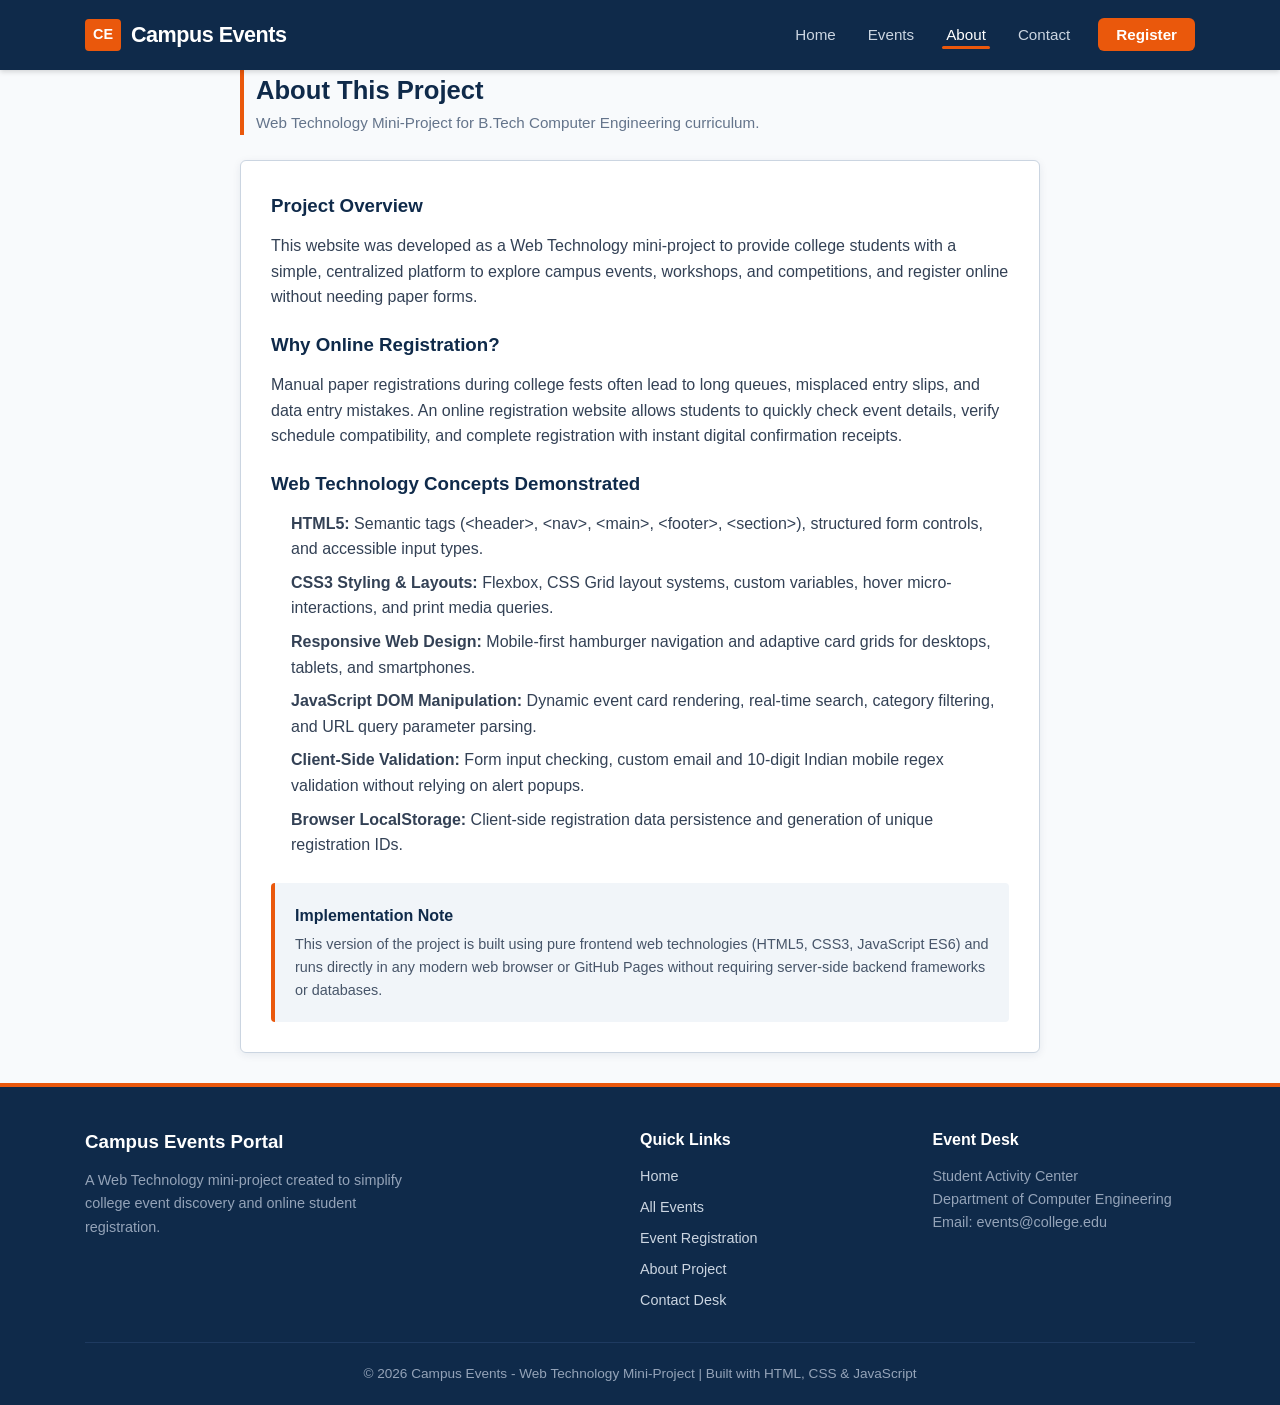
==== about.html @ fda60789 "Add files via upload" ====
<!DOCTYPE html>
<html lang="en">
<head>
  <meta charset="UTF-8" />
  <meta name="viewport" content="width=device-width, initial-scale=1.0" />
  <title>Campus Events - About Project</title>
  <link rel="stylesheet" href="css/style.css" />
</head>
<body>

  <!-- NAVIGATION BAR -->
  <nav class="navbar">
    <div class="container">
      <a href="index.html" class="nav-brand">
        <span class="logo-badge">CE</span>
        <span class="logo-text">Campus Events</span>
      </a>
      
      <button class="hamburger" id="hamburger" aria-label="Toggle Navigation Menu">
        <span></span>
        <span></span>
        <span></span>
      </button>

      <ul class="nav-links" id="navLinks">
        <li><a href="index.html">Home</a></li>
        <li><a href="events.html">Events</a></li>
        <li><a href="about.html" class="active">About</a></li>
        <li><a href="contact.html">Contact</a></li>
        <li><a href="register.html" class="nav-cta">Register</a></li>
      </ul>
    </div>
  </nav>

  <!-- MAIN CONTENT -->
  <main class="container">
    
    <div class="section-header" style="max-width: 800px; margin: 0 auto 25px auto;">
      <h2>About This Project</h2>
      <p>Web Technology Mini-Project for B.Tech Computer Engineering curriculum.</p>
    </div>

    <div class="content-box" style="max-width: 800px; margin: 0 auto 30px auto;">
      
      <h3 style="color: #0f2a4a; margin-bottom: 12px;">Project Overview</h3>
      <p style="margin-bottom: 20px; color: #334155;">
        This website was developed as a Web Technology mini-project to provide college students with a simple, centralized platform to explore campus events, workshops, and competitions, and register online without needing paper forms.
      </p>

      <h3 style="color: #0f2a4a; margin-bottom: 12px;">Why Online Registration?</h3>
      <p style="margin-bottom: 20px; color: #334155;">
        Manual paper registrations during college fests often lead to long queues, misplaced entry slips, and data entry mistakes. An online registration website allows students to quickly check event details, verify schedule compatibility, and complete registration with instant digital confirmation receipts.
      </p>

      <h3 style="color: #0f2a4a; margin-bottom: 12px;">Web Technology Concepts Demonstrated</h3>
      <ul style="padding-left: 20px; margin-bottom: 25px; color: #334155;">
        <li style="margin-bottom: 8px;"><strong>HTML5:</strong> Semantic tags (&lt;header&gt;, &lt;nav&gt;, &lt;main&gt;, &lt;footer&gt;, &lt;section&gt;), structured form controls, and accessible input types.</li>
        <li style="margin-bottom: 8px;"><strong>CSS3 Styling &amp; Layouts:</strong> Flexbox, CSS Grid layout systems, custom variables, hover micro-interactions, and print media queries.</li>
        <li style="margin-bottom: 8px;"><strong>Responsive Web Design:</strong> Mobile-first hamburger navigation and adaptive card grids for desktops, tablets, and smartphones.</li>
        <li style="margin-bottom: 8px;"><strong>JavaScript DOM Manipulation:</strong> Dynamic event card rendering, real-time search, category filtering, and URL query parameter parsing.</li>
        <li style="margin-bottom: 8px;"><strong>Client-Side Validation:</strong> Form input checking, custom email and 10-digit Indian mobile regex validation without relying on alert popups.</li>
        <li style="margin-bottom: 8px;"><strong>Browser LocalStorage:</strong> Client-side registration data persistence and generation of unique registration IDs.</li>
      </ul>

      <div style="background-color: #f1f5f9; padding: 20px; border-left: 4px solid #ea580c; border-radius: 4px;">
        <h4 style="color: #0f2a4a; margin-bottom: 5px;">Implementation Note</h4>
        <p style="font-size: 0.9rem; color: #475569; margin: 0;">
          This version of the project is built using pure frontend web technologies (HTML5, CSS3, JavaScript ES6) and runs directly in any modern web browser or GitHub Pages without requiring server-side backend frameworks or databases.
        </p>
      </div>

    </div>

  </main>

  <!-- FOOTER -->
  <footer class="footer">
    <div class="container">
      <div class="footer-grid">
        <div class="footer-col">
          <h3>Campus Events Portal</h3>
          <p style="font-size: 0.9rem; color: #94a3b8; max-width: 320px;">
            A Web Technology mini-project created to simplify college event discovery and online student registration.
          </p>
        </div>
        <div class="footer-col">
          <h4>Quick Links</h4>
          <div class="footer-links">
            <a href="index.html">Home</a>
            <a href="events.html">All Events</a>
            <a href="register.html">Event Registration</a>
            <a href="about.html">About Project</a>
            <a href="contact.html">Contact Desk</a>
          </div>
        </div>
        <div class="footer-col">
          <h4>Event Desk</h4>
          <p style="font-size: 0.9rem; color: #94a3b8;">
            Student Activity Center<br />
            Department of Computer Engineering<br />
            Email: events@college.edu
          </p>
        </div>
      </div>
      <div class="footer-bottom">
        <p>&copy; 2026 Campus Events - Web Technology Mini-Project | Built with HTML, CSS &amp; JavaScript</p>
      </div>
    </div>
  </footer>

  <script src="js/script.js"></script>
</body>
</html>
---- css/style.css ----
/* ==========================================================================
   Campus Events - Web Technology Mini-Project
   Main Stylesheet: css/style.css
   ========================================================================== */

/* 1. CSS VARIABLES & RESET */
:root {
  --primary: #0f2a4a;
  --primary-hover: #193860;
  --accent: #ea580c;
  --accent-hover: #c2410c;
  --bg-main: #f8fafc;
  --card-bg: #ffffff;
  --text-dark: #1e293b;
  --text-muted: #64748b;
  --border-color: #cbd5e1;
  --error-color: #dc2626;
  --success-color: #16a34a;
  --font-family: -apple-system, BlinkMacSystemFont, "Segoe UI", Roboto, Oxygen, Ubuntu, Cantarell, "Helvetica Neue", sans-serif;
  --max-width: 1140px;
  --radius: 6px;
  --shadow: 0 2px 8px rgba(15, 42, 74, 0.08);
  --shadow-hover: 0 6px 16px rgba(15, 42, 74, 0.12);
  --transition: all 0.2s ease-in-out;
}

* {
  box-sizing: border-box;
  margin: 0;
  padding: 0;
}

body {
  font-family: var(--font-family);
  background-color: var(--bg-main);
  color: var(--text-dark);
  line-height: 1.6;
  display: flex;
  flex-direction: column;
  min-height: 100vh;
}

a {
  color: var(--accent);
  text-decoration: none;
  transition: var(--transition);
}

a:hover {
  color: var(--accent-hover);
}

ul {
  list-style: none;
}

img {
  max-width: 100%;
  height: auto;
  display: block;
}

/* 2. LAYOUT & CONTAINERS */
.container {
  width: 90%;
  max-width: var(--max-width);
  margin: 0 auto;
  padding: 0 15px;
}

main {
  flex: 1;
  padding: 30px 0;
}

/* 3. NAVIGATION BAR */
.navbar {
  background-color: var(--primary);
  color: #ffffff;
  position: sticky;
  top: 0;
  z-index: 1000;
  box-shadow: 0 2px 5px rgba(0, 0, 0, 0.15);
}

.navbar .container {
  display: flex;
  justify-content: space-between;
  align-items: center;
  height: 70px;
}

.nav-brand {
  display: flex;
  align-items: center;
  gap: 10px;
  text-decoration: none;
  color: #ffffff;
}

.nav-brand:hover {
  color: #ffffff;
}

.logo-badge {
  background-color: var(--accent);
  color: #ffffff;
  font-weight: bold;
  font-size: 0.9rem;
  padding: 4px 8px;
  border-radius: 4px;
}

.logo-text {
  font-size: 1.35rem;
  font-weight: 700;
  letter-spacing: -0.5px;
}

.nav-links {
  display: flex;
  align-items: center;
  gap: 24px;
}

.nav-links a {
  color: #cbd5e1;
  font-size: 0.95rem;
  font-weight: 500;
  padding: 6px 4px;
  position: relative;
}

.nav-links a:hover,
.nav-links a.active {
  color: #ffffff;
}

.nav-links a.active::after {
  content: "";
  position: absolute;
  bottom: 0;
  left: 0;
  width: 100%;
  height: 3px;
  background-color: var(--accent);
  border-radius: 2px;
}

.nav-cta {
  background-color: var(--accent);
  color: #ffffff !important;
  padding: 8px 18px !important;
  border-radius: var(--radius);
  font-weight: 600 !important;
}

.nav-cta:hover {
  background-color: var(--accent-hover);
}

.hamburger {
  display: none;
  flex-direction: column;
  justify-content: space-between;
  width: 28px;
  height: 20px;
  background: transparent;
  border: none;
  cursor: pointer;
  padding: 0;
}

.hamburger span {
  width: 100%;
  height: 3px;
  background-color: #ffffff;
  border-radius: 2px;
  transition: var(--transition);
}

/* 4. BUTTONS & BADGES */
.btn {
  display: inline-block;
  padding: 10px 22px;
  font-size: 0.95rem;
  font-weight: 600;
  text-align: center;
  border: 1px solid transparent;
  border-radius: var(--radius);
  cursor: pointer;
  transition: var(--transition);
}

.btn-primary {
  background-color: var(--accent);
  color: #ffffff;
}

.btn-primary:hover {
  background-color: var(--accent-hover);
  color: #ffffff;
}

.btn-secondary {
  background-color: transparent;
  color: var(--primary);
  border-color: var(--primary);
}

.btn-secondary:hover {
  background-color: var(--primary);
  color: #ffffff;
}

.btn-outline {
  background-color: transparent;
  color: #ffffff;
  border-color: #ffffff;
}

.btn-outline:hover {
  background-color: rgba(255, 255, 255, 0.15);
  color: #ffffff;
}

.badge {
  display: inline-block;
  padding: 3px 8px;
  font-size: 0.75rem;
  font-weight: 700;
  text-transform: uppercase;
  border-radius: 4px;
}

.badge-tech { background-color: #e0f2fe; color: #0369a1; }
.badge-workshop { background-color: #fef3c7; color: #b45309; }
.badge-competition { background-color: #fee2e2; color: #b91c1c; }
.badge-creative { background-color: #f3e8ff; color: #6b21a8; }
.badge-open { background-color: #dcfce7; color: #15803d; }

/* 5. HERO SECTION */
.hero {
  background-color: var(--primary);
  color: #ffffff;
  padding: 45px 0;
  margin-bottom: 40px;
  border-bottom: 4px solid var(--accent);
}

.hero-grid {
  display: grid;
  grid-template-columns: 1.2fr 0.8fr;
  gap: 30px;
  align-items: center;
}

.hero-content h1 {
  font-size: 2.2rem;
  font-weight: 800;
  line-height: 1.25;
  margin-bottom: 15px;
}

.hero-subtitle {
  font-size: 1.05rem;
  color: #cbd5e1;
  margin-bottom: 25px;
}

.hero-buttons {
  display: flex;
  gap: 15px;
  flex-wrap: wrap;
}

.hero-image-wrapper {
  background-color: #ffffff;
  padding: 6px;
  border-radius: var(--radius);
  box-shadow: 0 4px 12px rgba(0, 0, 0, 0.2);
}

.hero-image-wrapper img {
  border-radius: 4px;
}

/* 6. SECTION HEADINGS */
.section-header {
  margin-bottom: 25px;
  border-left: 4px solid var(--accent);
  padding-left: 12px;
}

.section-header h2 {
  font-size: 1.6rem;
  color: var(--primary);
  font-weight: 700;
}

.section-header p {
  color: var(--text-muted);
  font-size: 0.95rem;
}

/* 7. EVENT CARDS & GRID */
.events-grid {
  display: grid;
  grid-template-columns: repeat(auto-fill, minmax(310px, 1fr));
  gap: 25px;
  margin-bottom: 40px;
}

.event-card {
  background-color: var(--card-bg);
  border: 1px solid var(--border-color);
  border-radius: var(--radius);
  overflow: hidden;
  box-shadow: var(--shadow);
  display: flex;
  flex-direction: column;
  transition: var(--transition);
}

.event-card:hover {
  transform: translateY(-3px);
  box-shadow: var(--shadow-hover);
  border-color: #94a3b8;
}

.event-card-img {
  width: 100%;
  height: 180px;
  object-fit: cover;
  background-color: #e2e8f0;
}

.event-card-body {
  padding: 20px;
  display: flex;
  flex-direction: column;
  flex: 1;
}

.event-meta {
  display: flex;
  justify-content: space-between;
  align-items: center;
  margin-bottom: 10px;
}

.event-title {
  font-size: 1.2rem;
  font-weight: 700;
  color: var(--primary);
  margin-bottom: 8px;
}

.event-info-list {
  font-size: 0.88rem;
  color: var(--text-muted);
  margin-bottom: 12px;
}

.event-info-item {
  display: flex;
  align-items: center;
  gap: 6px;
  margin-bottom: 4px;
}

.event-desc {
  font-size: 0.9rem;
  color: #475569;
  margin-bottom: 20px;
  flex: 1;
  display: -webkit-box;
  -webkit-line-clamp: 3;
  -webkit-box-orient: vertical;
  overflow: hidden;
}

.event-card-footer {
  display: flex;
  justify-content: space-between;
  align-items: center;
  padding-top: 12px;
  border-top: 1px solid #f1f5f9;
}

.event-fee {
  font-size: 0.95rem;
  font-weight: 700;
  color: var(--primary);
}

/* 8. WHY PARTICIPATE SECTION */
.features-section {
  background-color: #ffffff;
  border: 1px solid var(--border-color);
  border-radius: var(--radius);
  padding: 30px;
  margin-bottom: 40px;
  box-shadow: var(--shadow);
}

.features-grid {
  display: grid;
  grid-template-columns: repeat(auto-fit, minmax(220px, 1fr));
  gap: 20px;
  margin-top: 20px;
}

.feature-box {
  padding: 20px;
  background-color: var(--bg-main);
  border: 1px solid var(--border-color);
  border-radius: var(--radius);
}

.feature-box h3 {
  font-size: 1.05rem;
  color: var(--primary);
  margin-bottom: 8px;
}

.feature-box p {
  font-size: 0.88rem;
  color: var(--text-muted);
}

/* 9. SEARCH & FILTER BAR (EVENTS PAGE) */
.filter-container {
  background-color: #ffffff;
  border: 1px solid var(--border-color);
  border-radius: var(--radius);
  padding: 20px;
  margin-bottom: 30px;
  display: flex;
  flex-wrap: wrap;
  gap: 15px;
  justify-content: space-between;
  align-items: center;
  box-shadow: var(--shadow);
}

.search-box {
  flex: 1;
  min-width: 250px;
}

.search-input {
  width: 100%;
  padding: 10px 14px;
  border: 1px solid var(--border-color);
  border-radius: var(--radius);
  font-size: 0.95rem;
  outline: none;
}

.search-input:focus {
  border-color: var(--accent);
  box-shadow: 0 0 0 3px rgba(234, 88, 12, 0.15);
}

.filter-buttons {
  display: flex;
  gap: 8px;
  flex-wrap: wrap;
}

.filter-btn {
  background-color: var(--bg-main);
  border: 1px solid var(--border-color);
  padding: 8px 14px;
  font-size: 0.85rem;
  font-weight: 600;
  border-radius: var(--radius);
  cursor: pointer;
  transition: var(--transition);
  color: var(--text-dark);
}

.filter-btn:hover,
.filter-btn.active {
  background-color: var(--primary);
  color: #ffffff;
  border-color: var(--primary);
}

/* 10. EVENT DETAILS PAGE */
.details-wrapper {
  background-color: #ffffff;
  border: 1px solid var(--border-color);
  border-radius: var(--radius);
  box-shadow: var(--shadow);
  overflow: hidden;
  margin-bottom: 30px;
}

.details-header-img {
  width: 100%;
  max-height: 320px;
  object-fit: cover;
}

.details-content {
  padding: 30px;
}

.details-meta-grid {
  display: grid;
  grid-template-columns: repeat(auto-fit, minmax(200px, 1fr));
  gap: 15px;
  background-color: var(--bg-main);
  padding: 20px;
  border-radius: var(--radius);
  border: 1px solid var(--border-color);
  margin: 20px 0;
}

.meta-item {
  display: flex;
  flex-direction: column;
}

.meta-label {
  font-size: 0.8rem;
  text-transform: uppercase;
  font-weight: 700;
  color: var(--text-muted);
}

.meta-value {
  font-size: 1rem;
  font-weight: 600;
  color: var(--primary);
  margin-top: 2px;
}

.details-body {
  margin: 25px 0;
}

.details-body h3 {
  font-size: 1.2rem;
  color: var(--primary);
  margin: 20px 0 10px 0;
  border-bottom: 2px solid #e2e8f0;
  padding-bottom: 5px;
}

.rules-list {
  padding-left: 20px;
  margin-top: 10px;
}

.rules-list li {
  margin-bottom: 8px;
  list-style-type: disc;
  color: #334155;
}

/* 11. REGISTRATION FORM PAGE */
.form-card {
  background-color: #ffffff;
  border: 1px solid var(--border-color);
  border-radius: var(--radius);
  box-shadow: var(--shadow);
  padding: 30px;
  max-width: 750px;
  margin: 0 auto 30px auto;
}

.form-grid {
  display: grid;
  grid-template-columns: 1fr 1fr;
  gap: 20px;
}

.form-group {
  display: flex;
  flex-direction: column;
  margin-bottom: 5px;
}

.form-group.full-width {
  grid-column: span 2;
}

.form-label {
  font-size: 0.9rem;
  font-weight: 600;
  color: var(--primary);
  margin-bottom: 6px;
}

.required-star {
  color: var(--error-color);
  margin-left: 2px;
}

.form-control {
  padding: 10px 12px;
  font-size: 0.95rem;
  border: 1px solid var(--border-color);
  border-radius: var(--radius);
  outline: none;
  font-family: inherit;
  background-color: #ffffff;
}

.form-control:focus {
  border-color: var(--accent);
  box-shadow: 0 0 0 3px rgba(234, 88, 12, 0.15);
}

.form-control.invalid {
  border-color: var(--error-color);
  background-color: #fef2f2;
}

.error-message {
  color: var(--error-color);
  font-size: 0.8rem;
  margin-top: 4px;
  min-height: 18px;
}

.form-actions {
  grid-column: span 2;
  margin-top: 15px;
}

.btn-submit {
  width: 100%;
  padding: 12px;
  font-size: 1rem;
}

/* 12. REGISTRATION SUCCESS PAGE */
.success-card {
  background-color: #ffffff;
  border: 1px solid var(--border-color);
  border-radius: var(--radius);
  box-shadow: var(--shadow);
  padding: 35px;
  max-width: 700px;
  margin: 0 auto;
}

.success-header {
  text-anchor: middle;
  text-align: center;
  border-bottom: 2px dashed var(--border-color);
  padding-bottom: 20px;
  margin-bottom: 25px;
}

.success-icon {
  width: 60px;
  height: 60px;
  background-color: #dcfce7;
  color: var(--success-color);
  border-radius: 50%;
  display: flex;
  align-items: center;
  justify-content: center;
  font-size: 2rem;
  margin: 0 auto 15px auto;
  font-weight: bold;
}

.success-title {
  color: var(--primary);
  font-size: 1.6rem;
  margin-bottom: 5px;
}

.reg-id-box {
  background-color: #f1f5f9;
  border: 1px solid var(--border-color);
  padding: 12px 20px;
  border-radius: var(--radius);
  display: inline-block;
  margin-top: 10px;
}

.reg-id-label {
  font-size: 0.75rem;
  text-transform: uppercase;
  color: var(--text-muted);
  font-weight: 700;
  display: block;
}

.reg-id-val {
  font-size: 1.3rem;
  font-weight: 800;
  color: var(--accent);
  letter-spacing: 1px;
}

.receipt-table {
  width: 100%;
  border-collapse: collapse;
  margin-bottom: 25px;
}

.receipt-table th,
.receipt-table td {
  padding: 12px 15px;
  text-align: left;
  border-bottom: 1px solid #f1f5f9;
  font-size: 0.95rem;
}

.receipt-table th {
  color: var(--text-muted);
  width: 40%;
  font-weight: 600;
}

.receipt-table td {
  color: var(--primary);
  font-weight: 600;
}

.success-actions {
  display: flex;
  gap: 15px;
  justify-content: center;
}

/* 13. ABOUT & CONTACT PAGES */
.content-box {
  background-color: #ffffff;
  border: 1px solid var(--border-color);
  border-radius: var(--radius);
  box-shadow: var(--shadow);
  padding: 30px;
  margin-bottom: 30px;
}

.contact-grid {
  display: grid;
  grid-template-columns: 1fr 1fr;
  gap: 30px;
}

.contact-info-item {
  margin-bottom: 20px;
}

.contact-info-item h4 {
  font-size: 1rem;
  color: var(--primary);
  margin-bottom: 4px;
}

.status-alert {
  padding: 12px 15px;
  border-radius: var(--radius);
  margin-top: 15px;
  font-size: 0.9rem;
  display: none;
}

.status-alert.info {
  background-color: #e0f2fe;
  color: #0369a1;
  border: 1px solid #bae6fd;
}

/* 14. FOOTER */
.footer {
  background-color: var(--primary);
  color: #cbd5e1;
  padding: 40px 0 20px 0;
  margin-top: auto;
  border-top: 4px solid var(--accent);
}

.footer-grid {
  display: grid;
  grid-template-columns: 2fr 1fr 1fr;
  gap: 30px;
  margin-bottom: 30px;
}

.footer-col h3, .footer-col h4 {
  color: #ffffff;
  margin-bottom: 12px;
}

.footer-links {
  display: flex;
  flex-direction: column;
  gap: 8px;
}

.footer-links a {
  color: #cbd5e1;
  font-size: 0.9rem;
}

.footer-links a:hover {
  color: var(--accent);
}

.footer-bottom {
  border-top: 1px solid #1e3a60;
  padding-top: 20px;
  text-align: center;
  font-size: 0.85rem;
  color: #94a3b8;
}

/* 15. RESPONSIVE BREAKPOINTS */
@media (max-width: 768px) {
  .hamburger {
    display: flex;
  }

  .nav-links {
    position: absolute;
    top: 70px;
    left: 0;
    width: 100%;
    background-color: var(--primary);
    flex-direction: column;
    padding: 20px 0;
    gap: 15px;
    border-bottom: 3px solid var(--accent);
    display: none;
    box-shadow: 0 4px 10px rgba(0, 0, 0, 0.2);
  }

  .nav-links.active {
    display: flex;
  }

  .hero-grid {
    grid-template-columns: 1fr;
    text-align: center;
  }

  .hero-buttons {
    justify-content: center;
  }

  .form-grid {
    grid-template-columns: 1fr;
  }

  .form-group.full-width {
    grid-column: span 1;
  }

  .form-actions {
    grid-column: span 1;
  }

  .contact-grid {
    grid-template-columns: 1fr;
  }

  .footer-grid {
    grid-template-columns: 1fr;
  }

  .success-actions {
    flex-direction: column;
  }
}

/* 16. PRINT STYLES FOR REGISTRATION RECEIPT */
@media print {
  body {
    background-color: #ffffff;
    color: #000000;
  }

  .navbar, .footer, .success-actions, .nav-cta {
    display: none !important;
  }

  main {
    padding: 0;
  }

  .success-card {
    border: 2px solid #000000;
    box-shadow: none;
    max-width: 100%;
    margin: 0;
    padding: 20px;
  }

  .reg-id-box {
    border: 2px solid #000000;
    background-color: #ffffff;
  }

  .reg-id-val {
    color: #000000;
  }

  .receipt-table th,
  .receipt-table td {
    border-bottom: 1px solid #000000;
    color: #000000;
  }
}
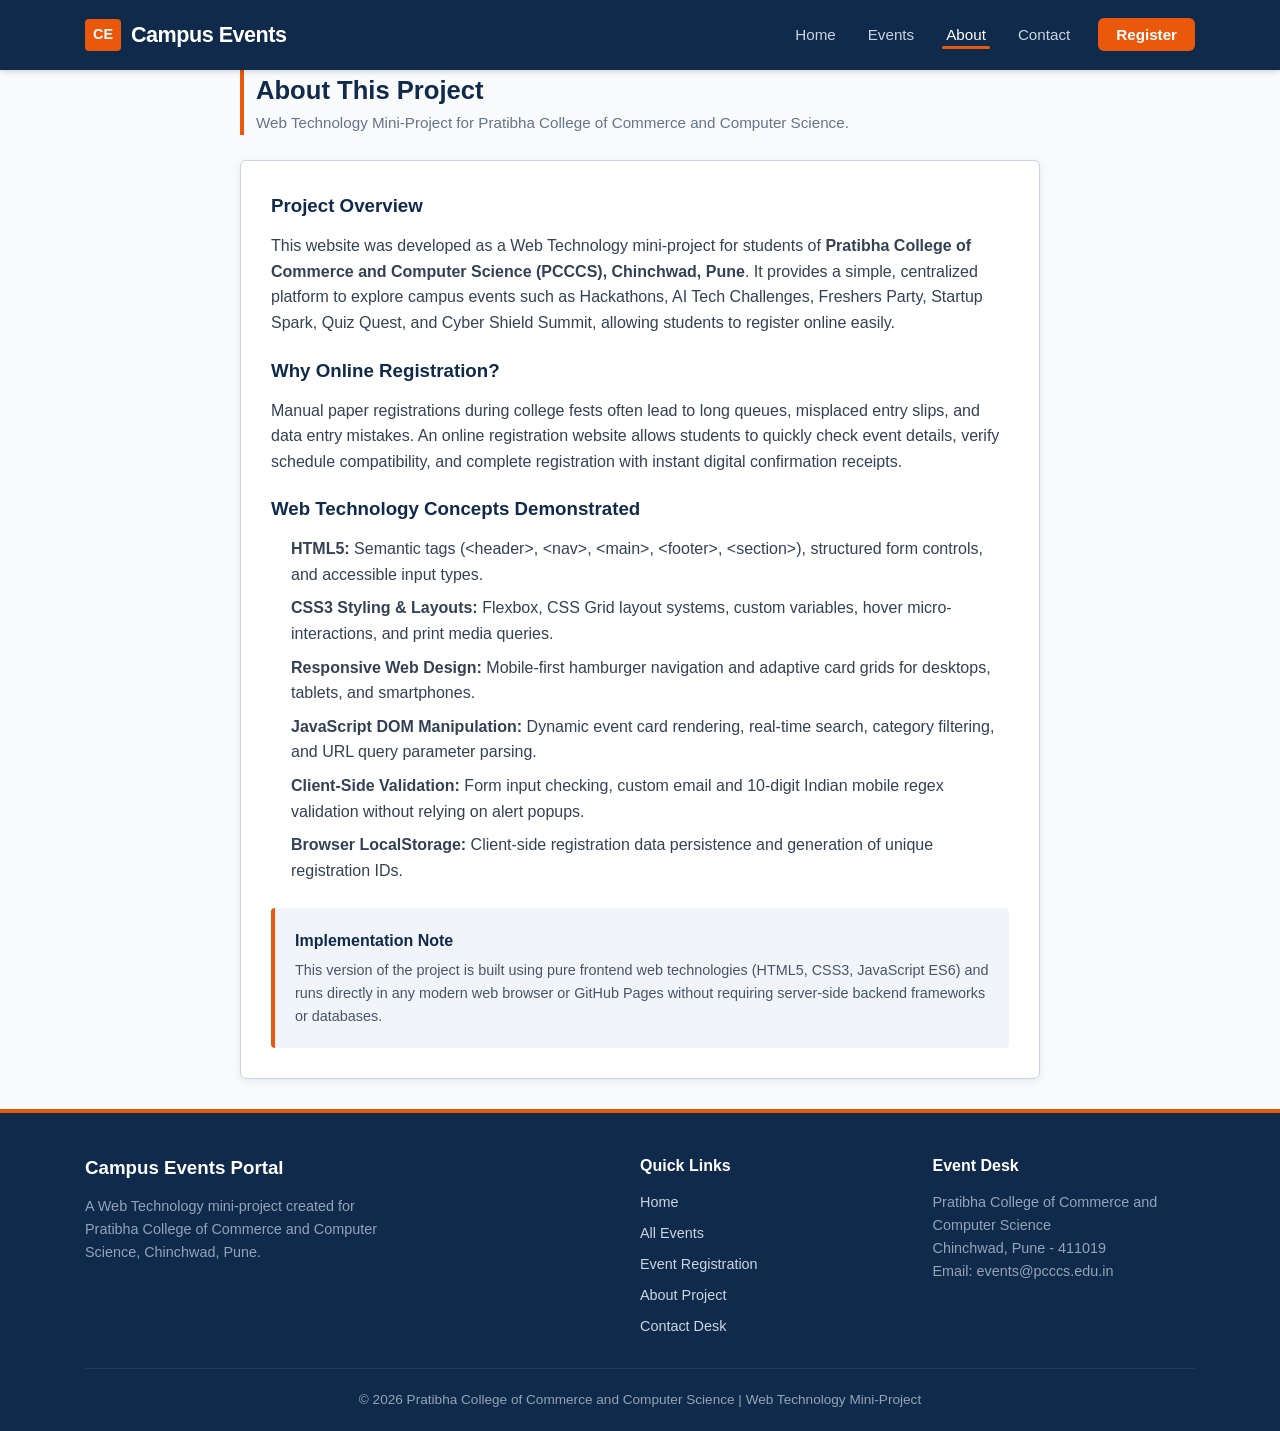
==== commit 03986d6c: "Add files via upload" ====
--- a/about.html
+++ b/about.html
@@ -3,7 +3,7 @@
 <head>
   <meta charset="UTF-8" />
   <meta name="viewport" content="width=device-width, initial-scale=1.0" />
-  <title>Campus Events - About Project</title>
+  <title>Campus Events - About Project | PCCCS</title>
   <link rel="stylesheet" href="css/style.css" />
 </head>
 <body>
@@ -37,14 +37,14 @@
     
     <div class="section-header" style="max-width: 800px; margin: 0 auto 25px auto;">
       <h2>About This Project</h2>
-      <p>Web Technology Mini-Project for B.Tech Computer Engineering curriculum.</p>
+      <p>Web Technology Mini-Project for Pratibha College of Commerce and Computer Science.</p>
     </div>
 
     <div class="content-box" style="max-width: 800px; margin: 0 auto 30px auto;">
       
       <h3 style="color: #0f2a4a; margin-bottom: 12px;">Project Overview</h3>
       <p style="margin-bottom: 20px; color: #334155;">
-        This website was developed as a Web Technology mini-project to provide college students with a simple, centralized platform to explore campus events, workshops, and competitions, and register online without needing paper forms.
+        This website was developed as a Web Technology mini-project for students of <strong>Pratibha College of Commerce and Computer Science (PCCCS), Chinchwad, Pune</strong>. It provides a simple, centralized platform to explore campus events such as Hackathons, AI Tech Challenges, Freshers Party, Startup Spark, Quiz Quest, and Cyber Shield Summit, allowing students to register online easily.
       </p>
 
       <h3 style="color: #0f2a4a; margin-bottom: 12px;">Why Online Registration?</h3>
@@ -80,7 +80,7 @@
         <div class="footer-col">
           <h3>Campus Events Portal</h3>
           <p style="font-size: 0.9rem; color: #94a3b8; max-width: 320px;">
-            A Web Technology mini-project created to simplify college event discovery and online student registration.
+            A Web Technology mini-project created for Pratibha College of Commerce and Computer Science, Chinchwad, Pune.
           </p>
         </div>
         <div class="footer-col">
@@ -96,14 +96,14 @@
         <div class="footer-col">
           <h4>Event Desk</h4>
           <p style="font-size: 0.9rem; color: #94a3b8;">
-            Student Activity Center<br />
-            Department of Computer Engineering<br />
-            Email: events@college.edu
+            Pratibha College of Commerce and Computer Science<br />
+            Chinchwad, Pune - 411019<br />
+            Email: events@pcccs.edu.in
           </p>
         </div>
       </div>
       <div class="footer-bottom">
-        <p>&copy; 2026 Campus Events - Web Technology Mini-Project | Built with HTML, CSS &amp; JavaScript</p>
+        <p>&copy; 2026 Pratibha College of Commerce and Computer Science | Web Technology Mini-Project</p>
       </div>
     </div>
   </footer>
